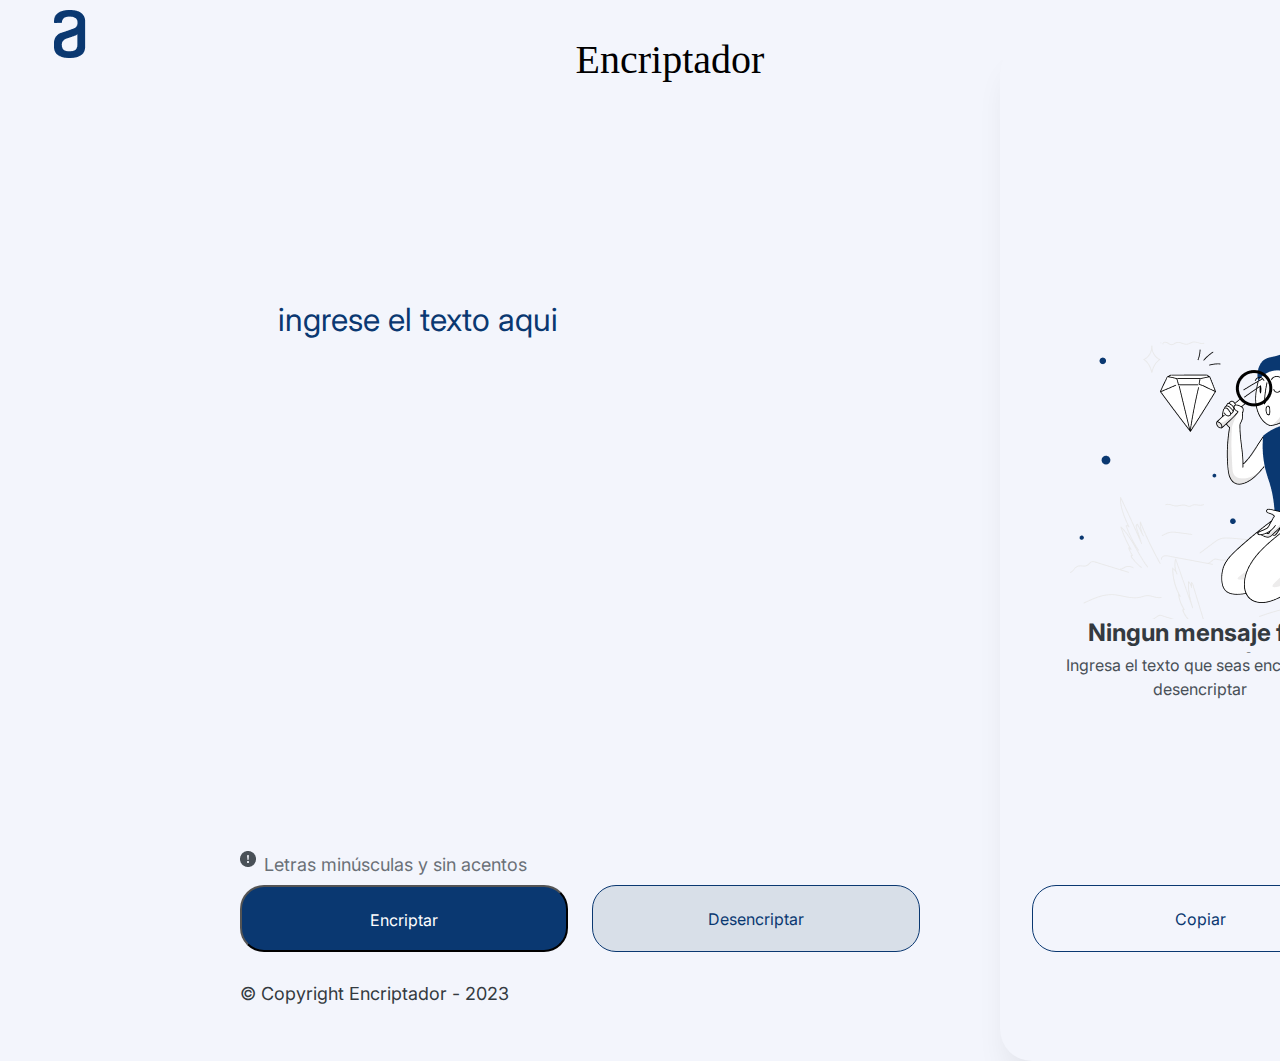
==== index.html @ 29e25f00 "Proyecto para subir a git" ====
<!DOCTYPE html>

<html>
    <head>
        <meta charset="UTF-8">
        <title>Encriptador</title>
        <link rel="stylesheet" href="reset.css">
        <link rel="stylesheet" href="style.css">
        <link rel="stylesheet" href="https://fonts.googleapis.com/css?family=Inter" >

    </head >
    <body>
        <header>
            <img class="logo" src="Logo.png" alt="Logo Alura">
            <h1 class="titulo">Encriptador</h1>
        <header>
        <main>
            <section>
                <textarea type="text" class="textoIngreso" id="textoIngreso" placeholder="Ingrese el texto aqui" value="document.getElementById()"></textarea>
                <div class="piepagina">
                    <img src="bi_exclamation-circle-fill.png" class="exclamacion">
                    <h1 class="informacion"> Letras minúsculas y sin acentos</h1>
                </div>
                <div class="botones">
                    <button class="encriptar" id="encriptar" onclick="btnEncriptar()">Encriptar</button>
                    <button class="desencriptar" id="desencriptar" onclick="btnDesencriptar()">Desencriptar</button>
                </div>
            </section>
            <section>
                <textarea class="textoRegreso" id="textoRegreso" cols="20" rows="10"></textarea>
                <div>
                    <h1 class="mensaje1" style="visibility:visible;">Ningun mensaje fue encontrado</h1>
                    <h1 class="mensaje2" style="visibility:visible ;" >Ingresa el texto que seas encriptar o desencriptar</h1>
                </div>
                <div>
                  <button class="copiar" id="copiar" onclick="btnCopiar()" >Copiar</button>
                </div>
            </section>
            <div>
                <p class="copy"> &copy Copyright Encriptador - 2023</p>
            </div>
        </main>
    </body>
</html>
<script src="script2.js"></script>
---- style.css ----
*{
    background: #F3F5FC;
    font-family: "Inter";
    font-weight: 400;
    font-size: 32px;
    line-height: 150%;
}

.logo{
    width: 120px;
    height: 48px;
    padding-top: 10px;
    margin-left: 10px;
    
}

.titulo{
    position: absolute;
    font-size: 40px;
    text-align: center;
    width: 220px;
    height: 48px;   
    left: 560px;
    top: 40px;
}

main{
    display: flex;
    margin-bottom: 50px;
    margin-left: 80px;
}

.textoIngreso{
    position: absolute;
    width: 577px;
    height: 400px;
    left: 240px;
    top: 168px;
    border: none;
    color: #0A3871;
    margin-top: 90px;
    text-transform: lowercase;
    resize: none;
    padding: 3%;
}
::placeholder{color: #0A3871;}
.textoingreso:focus{
    outline: none;
}

.textoRegreso{
    position: absolute;
    width: 400px;
    height: 944px;
    left: 1000px;
    top: 40px;
    background-image: url(./Muñeco.png);
    background-repeat: no-repeat;
    background-position-x: center;
    background-position-y: 283px;
    color: #0A3871;
    box-shadow: 0px 24px 32px -8px rgba(0, 0, 0, 0.08);
    border-radius: 32px;
    border: none;
    resize: none;
    padding: 3%;
}



.mensaje1{
    position: absolute;
    width: 336px;
    height: 58px;
    font-style: normal;
    font-weight: 700;
    font-size: 24px;
    line-height: 120%;
    text-align: center;
    color: #343A40;
    left: 1032px;
    top: 619px;
    flex: none;
    order: 0;
    align-self: stretch;
    flex-grow: 0;
    margin-bottom: 32px;
}

.mensaje2{
    position: absolute;
    width: 336px;
    height: 48px;
    font-style: normal;
    font-weight: 400;
    font-size: 16px;
    line-height: 150%;
    text-align: center;
    left: 1032px;
    top: 653px;
    color: #495057;
    flex: none;
    order: 1;
    align-self: stretch;
    flex-grow: 0;
}



.piepagina{
    display: flex;
    flex-direction: row; 
    gap: 8px;
    position: absolute;
    width: 229px;
    height: 18px;
    left: 240px;
    top: 851px;
}
.exclamacion{
    width: 16px;
    height: 16px;
}

.informacion{
    width: 205px;
    height: 18px;
    font-size: 12px;
    font-style: normal;
    vertical-align: center;
    line-height: 150%;
    opacity: 0.8;
    white-space: nowrap;
}


.botones{
    position: absolute;
    width: 680px;
    height: 67px;
    display: flex;
    flex-direction: row;
    align-items: flex-start;
    padding:0px ;
    position: absolute;
    left: 240px;
    top: 885px;
    gap: 24px;
}

.encriptar{
    display: flex;
    flex-direction: row;
    align-items: flex-start;
    padding: 24px;
    gap: 8px;
    width: 328px;
    height: 67px;
    background: #0A3871;
    border-radius: 24px;
    flex: none;
    order: 0;
    flex-grow: 0;
    color: #FFFFFF;
    font-size: 16px;
    line-height: 19px;
    justify-content: center;
}

.desencriptar {
    box-sizing: border-box;
    display: flex;
    flex-direction: row;
    align-items: flex-start;
    padding: 24px;
    gap: 8px;
    width: 328px;
    height: 67px;
    background: #D8DFE8;
    border: 1px solid #0A3871;
    border-radius: 24px;
    flex: none;
    order: 1;
    flex-grow: 0;
    color: #0A3871;
    font-size: 16px;
    line-height: 19px;
    justify-content: center;
}

.copiar{
    box-sizing: border-box;
    display: flex;
    flex-direction: row;
    align-items: flex-start;
    padding: 24px;
    gap: 8px;
    position: absolute;
    width: 336px;
    height: 67px;
    left: 1032px;
    top: 885px;
    border: 1px solid #0A3871;
    border-radius: 24px;
    color: #0A3871;
    font-size: 16px;
    line-height: 19px;
    justify-content: center;
}

.informacion{
    color: #495057;
    font-size: 18px;
}

.copy{
    position: absolute;
    top: 970px;
    left: 240px;
    font-size: 18px;
    color: #343A40;
}

.ocultar{
    display: none;
}
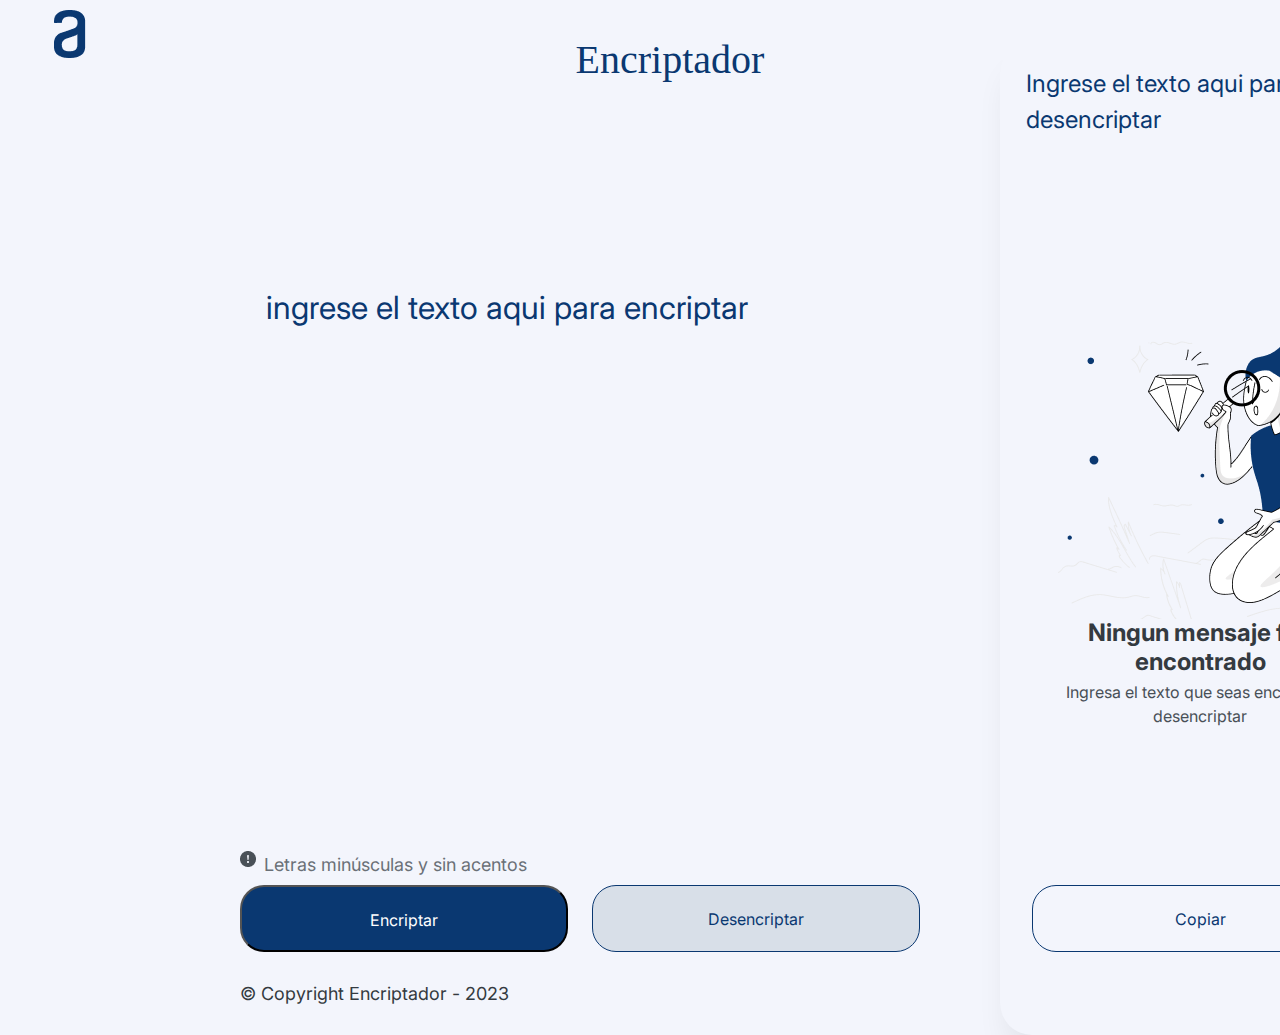
==== commit f7b3da1a: "Mejoras en el codigo" ====
--- a/index.html
+++ b/index.html
@@ -16,7 +16,7 @@
         <header>
         <main>
             <section>
-                <textarea type="text" class="textoIngreso" id="textoIngreso" placeholder="Ingrese el texto aqui" value="document.getElementById()"></textarea>
+                <textarea type="text" class="textoIngreso" id="textoIngreso" placeholder="Ingrese el texto aqui para encriptar" value="document.getElementById()"></textarea>
                 <div class="piepagina">
                     <img src="bi_exclamation-circle-fill.png" class="exclamacion">
                     <h1 class="informacion"> Letras minúsculas y sin acentos</h1>
@@ -27,10 +27,10 @@
                 </div>
             </section>
             <section>
-                <textarea class="textoRegreso" id="textoRegreso" cols="20" rows="10"></textarea>
-                <div>
-                    <h1 class="mensaje1" style="visibility:visible;">Ningun mensaje fue encontrado</h1>
-                    <h1 class="mensaje2" style="visibility:visible ;" >Ingresa el texto que seas encriptar o desencriptar</h1>
+                <textarea class="textoRegreso" id="textoRegreso" placeholder="Ingrese el texto aqui para desencriptar" cols="20" rows="10"></textarea>
+                <div class="contenedor">
+                    <h1 class="mensaje1">Ningun mensaje fue encontrado</h1>
+                    <h1 class="mensaje2">Ingresa el texto que seas encriptar o desencriptar</h1>
                 </div>
                 <div>
                   <button class="copiar" id="copiar" onclick="btnCopiar()" >Copiar</button>
--- a/style.css
+++ b/style.css
@@ -18,6 +18,8 @@
     position: absolute;
     font-size: 40px;
     text-align: center;
+    font-size: 40px;
+    color: #0A3871;
     width: 220px;
     height: 48px;   
     left: 560px;
@@ -41,7 +43,8 @@
     margin-top: 90px;
     text-transform: lowercase;
     resize: none;
-    padding: 3%;
+    padding: 2%;
+    
 }
 ::placeholder{color: #0A3871;}
 .textoingreso:focus{
@@ -62,8 +65,9 @@
     box-shadow: 0px 24px 32px -8px rgba(0, 0, 0, 0.08);
     border-radius: 32px;
     border: none;
+    font-size: 24px;
     resize: none;
-    padding: 3%;
+    padding: 2%;
 }
 
 
@@ -80,8 +84,6 @@
     color: #343A40;
     left: 1032px;
     top: 619px;
-    flex: none;
-    order: 0;
     align-self: stretch;
     flex-grow: 0;
     margin-bottom: 32px;
@@ -97,15 +99,12 @@
     line-height: 150%;
     text-align: center;
     left: 1032px;
-    top: 653px;
+    top: 680px;
     color: #495057;
-    flex: none;
-    order: 1;
     align-self: stretch;
     flex-grow: 0;
-}
-
-
+    
+}
 
 .piepagina{
     display: flex;
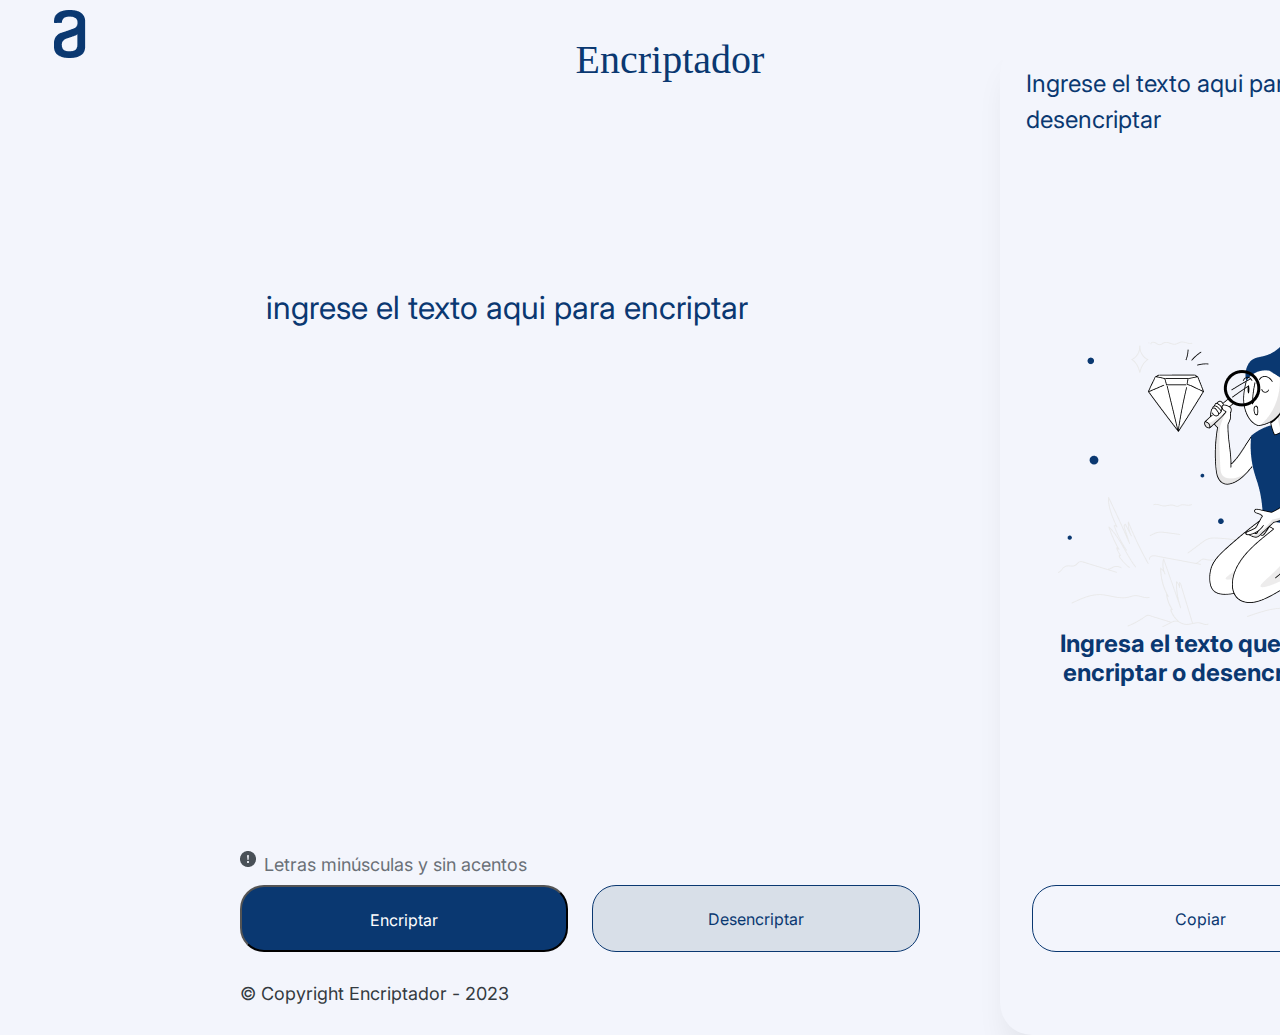
==== commit 2827c758: "Adicion funcion copiar" ====
--- a/index.html
+++ b/index.html
@@ -16,7 +16,7 @@
         <header>
         <main>
             <section>
-                <textarea type="text" class="textoIngreso" id="textoIngreso" placeholder="Ingrese el texto aqui para encriptar" value="document.getElementById()"></textarea>
+                <textarea type="text" class="textoIngreso" id="textoIngreso" placeholder="Ingrese el texto aqui para encriptar" ></textarea>
                 <div class="piepagina">
                     <img src="bi_exclamation-circle-fill.png" class="exclamacion">
                     <h1 class="informacion"> Letras minúsculas y sin acentos</h1>
@@ -28,9 +28,8 @@
             </section>
             <section>
                 <textarea class="textoRegreso" id="textoRegreso" placeholder="Ingrese el texto aqui para desencriptar" cols="20" rows="10"></textarea>
-                <div class="contenedor">
-                    <h1 class="mensaje1">Ningun mensaje fue encontrado</h1>
-                    <h1 class="mensaje2">Ingresa el texto que seas encriptar o desencriptar</h1>
+               <div class="contenedor">
+                    <p class="mensaje1" id="mensaje1" value="visible" >Ingresa el texto que seas encriptar o desencriptar</p>
                 </div>
                 <div>
                   <button class="copiar" id="copiar" onclick="btnCopiar()" >Copiar</button>
--- a/style.css
+++ b/style.css
@@ -70,7 +70,9 @@
     padding: 2%;
 }
 
-
+.contendor{
+    visibility: visible;
+}
 
 .mensaje1{
     position: absolute;
@@ -81,12 +83,13 @@
     font-size: 24px;
     line-height: 120%;
     text-align: center;
-    color: #343A40;
+    color: #0A3871;
     left: 1032px;
-    top: 619px;
+    top: 630px;
     align-self: stretch;
     flex-grow: 0;
     margin-bottom: 32px;
+    
 }
 
 .mensaje2{
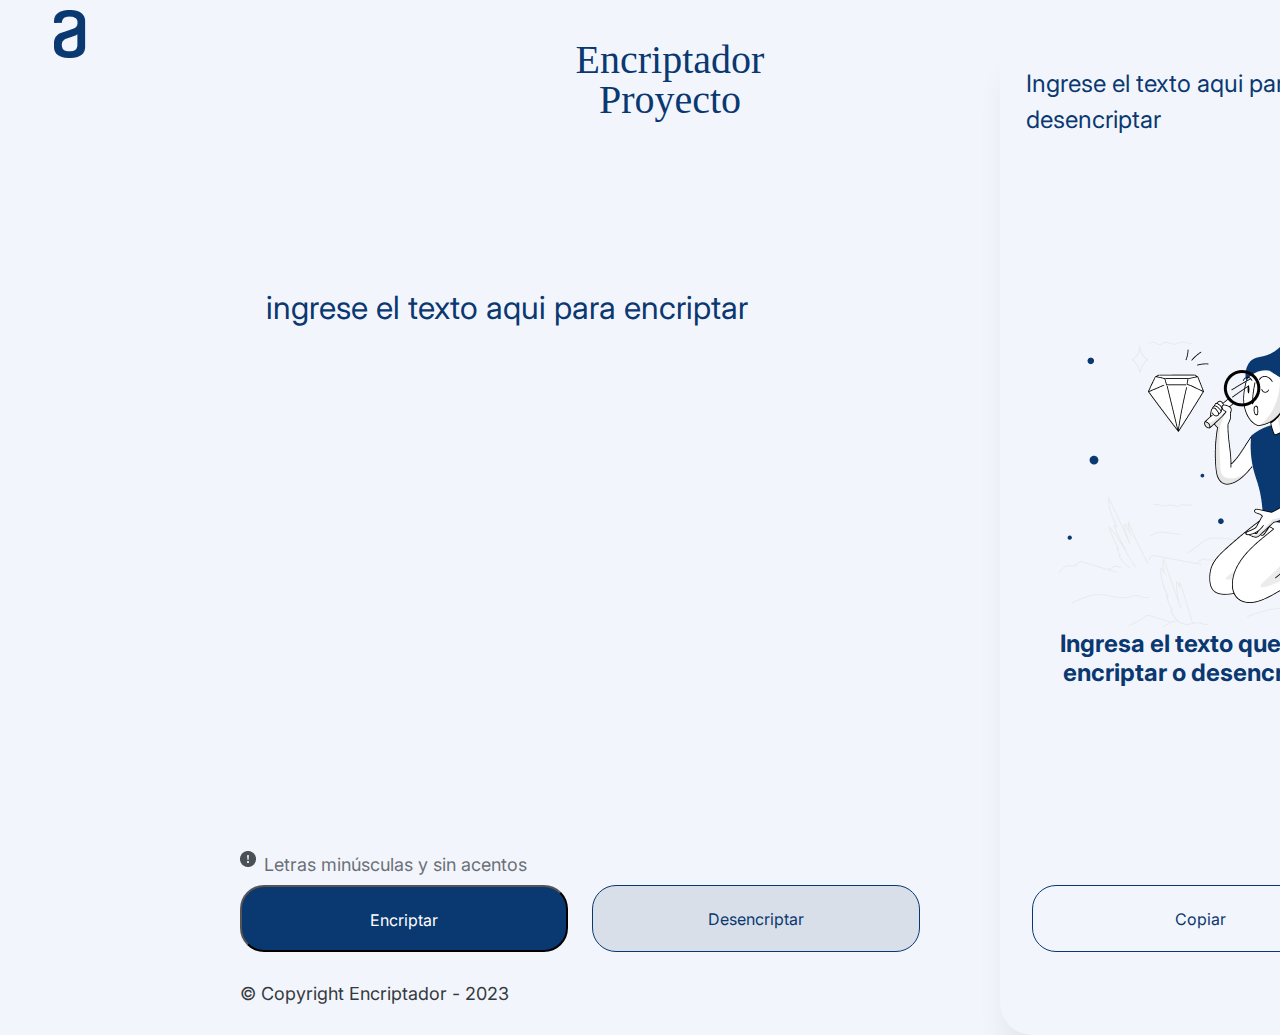
==== commit 7f74e27a: "Prueba" ====
--- a/index.html
+++ b/index.html
@@ -12,7 +12,7 @@
     <body>
         <header>
             <img class="logo" src="Logo.png" alt="Logo Alura">
-            <h1 class="titulo">Encriptador</h1>
+            <h1 class="titulo">Encriptador Proyecto</h1>
         <header>
         <main>
             <section>
@@ -29,7 +29,7 @@
             <section>
                 <textarea class="textoRegreso" id="textoRegreso" placeholder="Ingrese el texto aqui para desencriptar" cols="20" rows="10"></textarea>
                <div class="contenedor">
-                    <p class="mensaje1" id="mensaje1" value="visible" >Ingresa el texto que seas encriptar o desencriptar</p>
+                    <p class="mensaje1" id="mensaje1" >Ingresa el texto que seas encriptar o desencriptar</p>
                 </div>
                 <div>
                   <button class="copiar" id="copiar" onclick="btnCopiar()" >Copiar</button>
@@ -41,4 +41,4 @@
         </main>
     </body>
 </html>
-<script src="script2.js"></script>+<script src="script2.js"></script>
--- a/style.css
+++ b/style.css
@@ -70,10 +70,6 @@
     padding: 2%;
 }
 
-.contendor{
-    visibility: visible;
-}
-
 .mensaje1{
     position: absolute;
     width: 336px;
@@ -89,23 +85,6 @@
     align-self: stretch;
     flex-grow: 0;
     margin-bottom: 32px;
-    
-}
-
-.mensaje2{
-    position: absolute;
-    width: 336px;
-    height: 48px;
-    font-style: normal;
-    font-weight: 400;
-    font-size: 16px;
-    line-height: 150%;
-    text-align: center;
-    left: 1032px;
-    top: 680px;
-    color: #495057;
-    align-self: stretch;
-    flex-grow: 0;
     
 }
 
@@ -135,7 +114,6 @@
     white-space: nowrap;
 }
 
-
 .botones{
     position: absolute;
     width: 680px;
